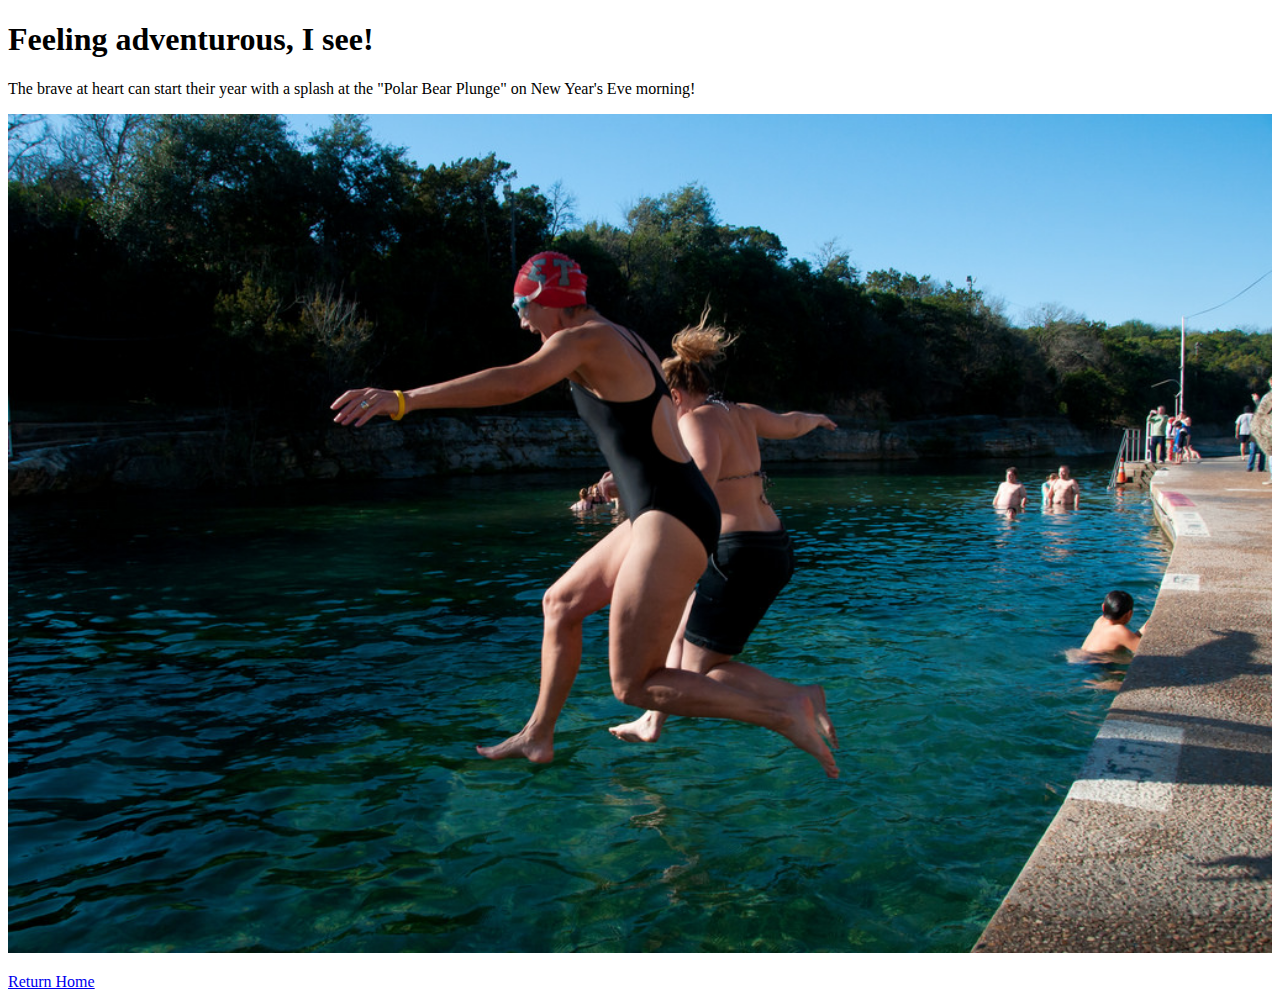
==== polar-bear.html @ 3d60475e "Add polar-bear page and update index.html" ====
<!DOCTYPE html>
<html>
<head>
  <title>Polar Bear Plunge</title>
</head>
<body>
  <h1>Feeling adventurous, I see!</h1>
    <p>The brave at heart can start their year with a splash at the "Polar Bear Plunge" on New Year's Eve morning!</p>
  <img src="images/chancellor.jpg" width=100%>
  <p><a href="index.html">Return Home</a></p>
</body>
</html>
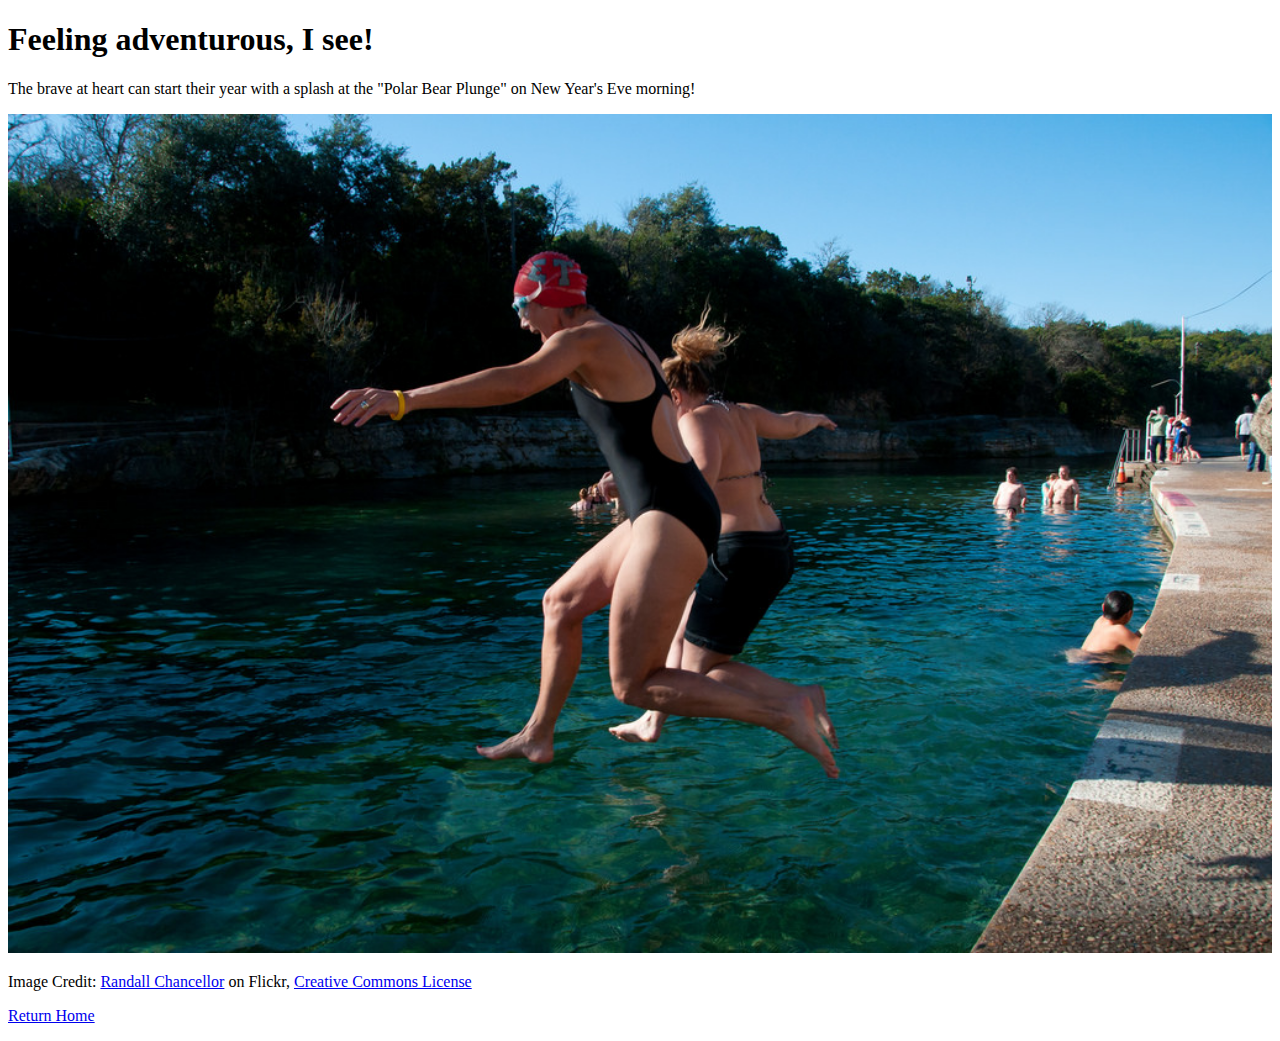
==== commit e0d4bbd5: "Add photo licenses" ====
--- a/polar-bear.html
+++ b/polar-bear.html
@@ -6,7 +6,8 @@
 <body>
   <h1>Feeling adventurous, I see!</h1>
     <p>The brave at heart can start their year with a splash at the "Polar Bear Plunge" on New Year's Eve morning!</p>
-  <img src="images/chancellor.jpg" width=100%>
+  <img src="images/chancellor.jpg" alt ="Photo of Polar Bear plungers at Barton Springs Pool!" width=100%>
+  <p>Image Credit: <a href="https://www.flickr.com/photos/jrandallc/5314608654/in/[base64]">Randall Chancellor</a> on Flickr, <a href="https://creativecommons.org/licenses/by-sa/2.0/">Creative Commons License</a></p>
   <p><a href="index.html">Return Home</a></p>
 </body>
 </html>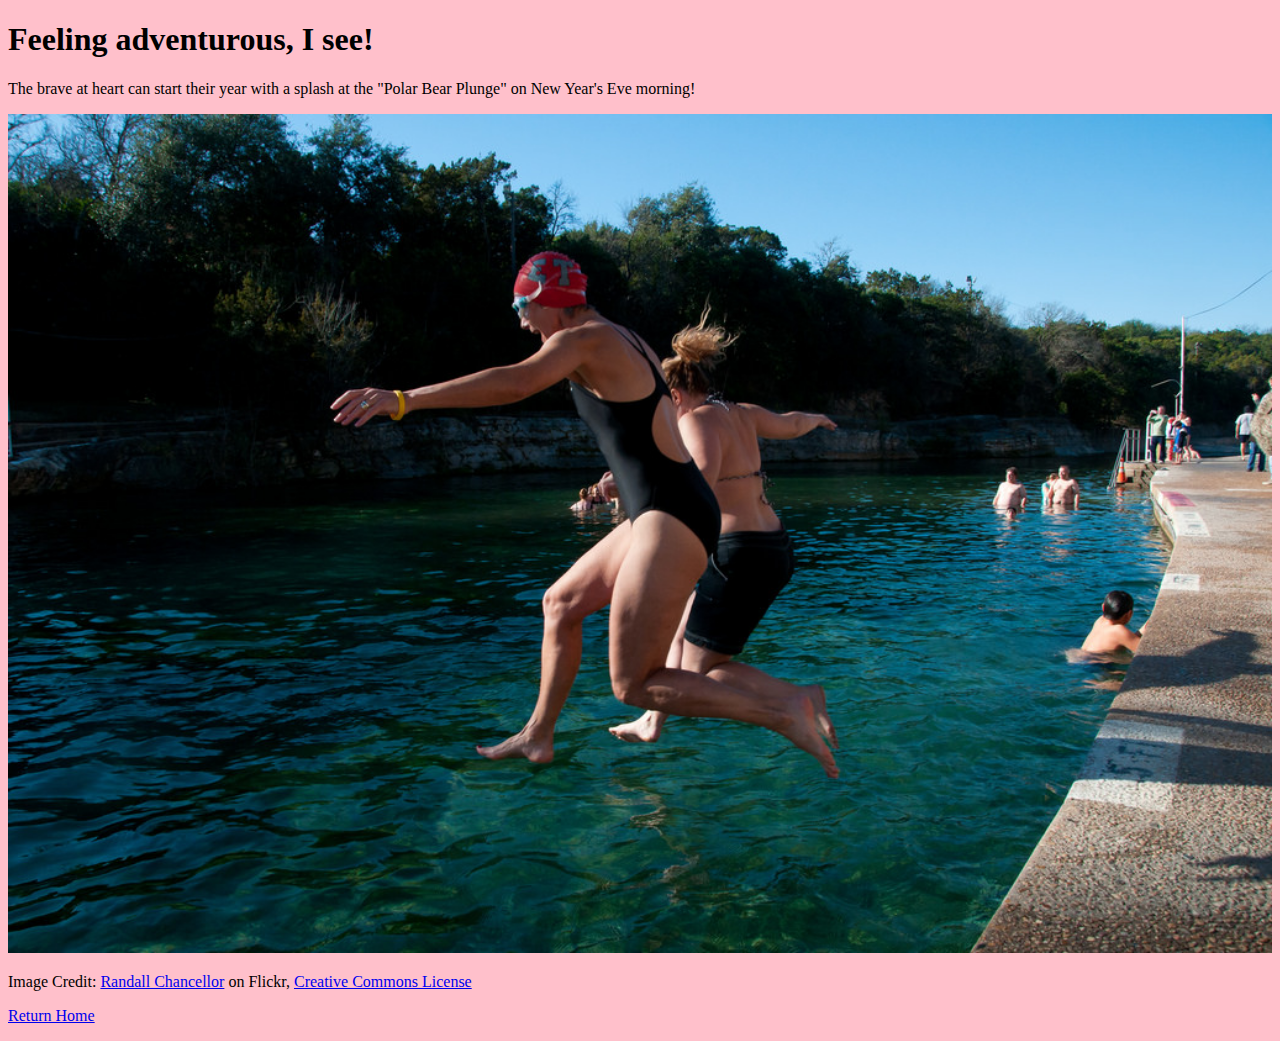
==== commit a7218e70: "Add css file to both pages" ====
--- a/polar-bear.html
+++ b/polar-bear.html
@@ -2,6 +2,7 @@
 <html>
 <head>
   <title>Polar Bear Plunge</title>
+  <link rel="stylesheet" type="text/css" href="styles.css">
 </head>
 <body>
   <h1>Feeling adventurous, I see!</h1>
--- a/styles.css
+++ b/styles.css
@@ -0,0 +1,3 @@
+body{
+  background: pink;
+}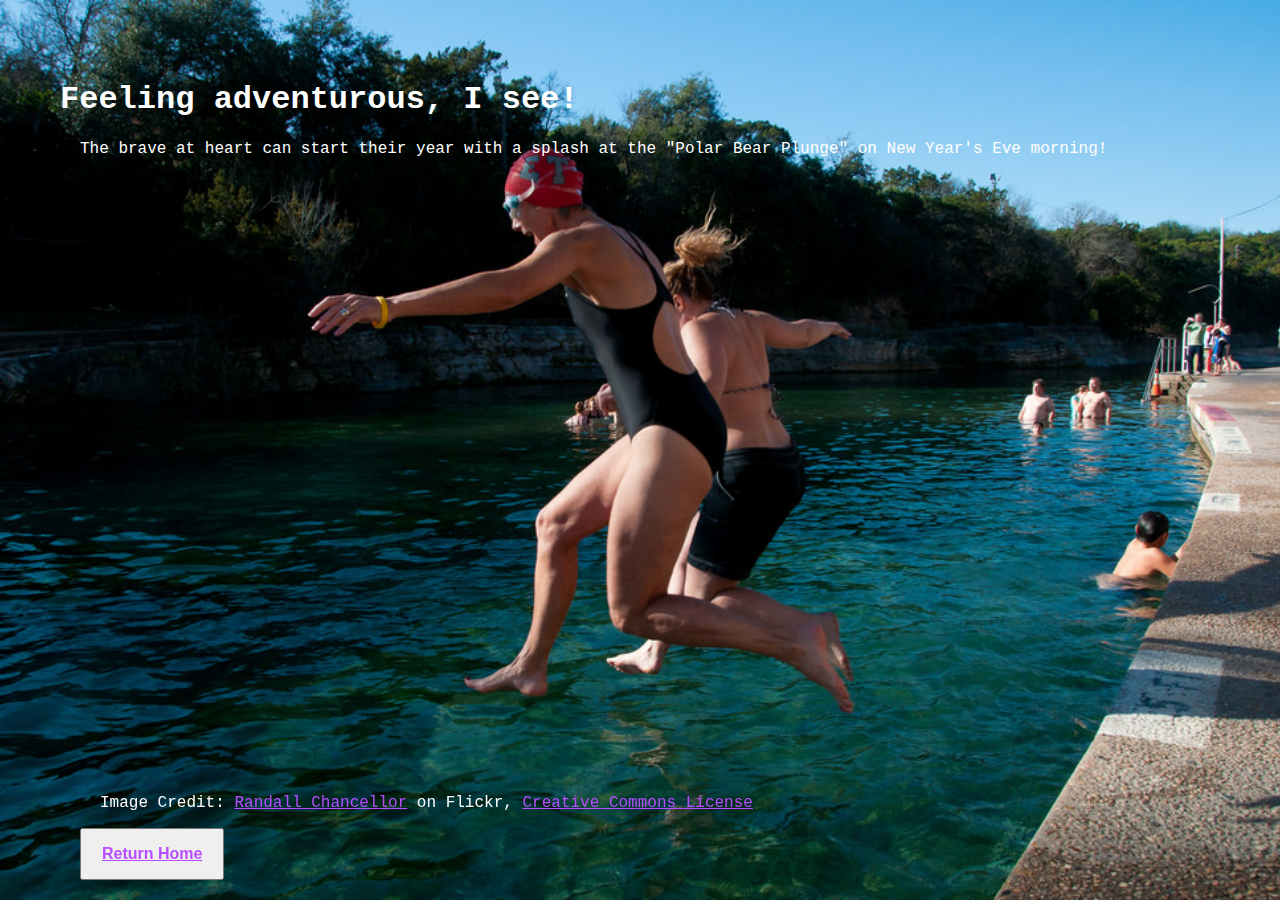
==== commit 02c66f15: "Add styling to site" ====
--- a/polar-bear.html
+++ b/polar-bear.html
@@ -4,11 +4,12 @@
   <title>Polar Bear Plunge</title>
   <link rel="stylesheet" type="text/css" href="styles.css">
 </head>
-<body>
+<body id="polar-bear">
   <h1>Feeling adventurous, I see!</h1>
     <p>The brave at heart can start their year with a splash at the "Polar Bear Plunge" on New Year's Eve morning!</p>
-  <img src="images/chancellor.jpg" alt ="Photo of Polar Bear plungers at Barton Springs Pool!" width=100%>
-  <p>Image Credit: <a href="https://www.flickr.com/photos/jrandallc/5314608654/in/[base64]">Randall Chancellor</a> on Flickr, <a href="https://creativecommons.org/licenses/by-sa/2.0/">Creative Commons License</a></p>
-  <p><a href="index.html">Return Home</a></p>
+  <div>
+    <p>Image Credit: <a href="https://www.flickr. com/photos/jrandallc/5314608654/in/photolist-96zX9p-96zPW6-  96CTn7-96zPqK-96CSh1-96CKCh-96CRB3-96zNGp-96zN84-96zLGn-96CQMb- 96CR4s-96zQoP-96CKZG-96CP79-96zLXT-96CTVf-96zPFg-96CLz7-96CLp1-  96CLdb-96CM3Y-8oR6F2-FFu24-4q4pDR-96CMfC-96zHyP-FFu4f-FFxfe-  4qTd8B-4qjkbT">Randall Chancellor</a> on Flickr, <a href="  https://creativecommons.org/licenses/by-sa/2.0/">Creative   Commons License</a></p>
+    <button type="button"><a href="index.html">Return Home</a></  button>
+</div>
 </body>
 </html>--- a/styles.css
+++ b/styles.css
@@ -1,3 +1,72 @@
 body{
-  background: pink;
+  background: #e6fff7;
+  font-family: courier;
+  padding: 20px;
+  margin: 40px;
+}
+
+img{
+  display: block;
+  position: relative;
+  margin: 0 auto;
+  width: 80%;
+}
+
+.section{
+  display: block;
+  margin: 0 auto;
+  width: 80%;
+  background: white;
+  padding: 10px;
+  border-style: ridge;
+  border-color: pink;
+}
+
+table{
+  margin: 0 auto;
+  background: white;
+  padding: 10px;
+  border-style: ridge;
+  border-color: pink;
+}
+
+p{
+  position: relative;
+  left: 20px;
+}
+
+a{
+  color: #b84dff;
+}
+
+a:visited{
+  color:#ff751a;
+}
+
+button {
+  background-color: white
+  border: solid;
+  color: black;
+  font-weight: 900;
+  padding: 15px 20px;
+  text-align: center;
+  text-decoration: none;
+  display: inline-block;
+  font-size: 16px;
+  margin: 0 auto;
+}
+
+#polar-bear{
+  background-image: url("images/chancellor.jpg");
+  color: white;
+  background-repeat: no-repeat;
+  background-attachment: fixed;
+  background-position: center;
+  background-size: cover;
+}
+
+#polar-bear div{
+  position: fixed;
+  bottom: 0;
+  padding: 20px;
 }